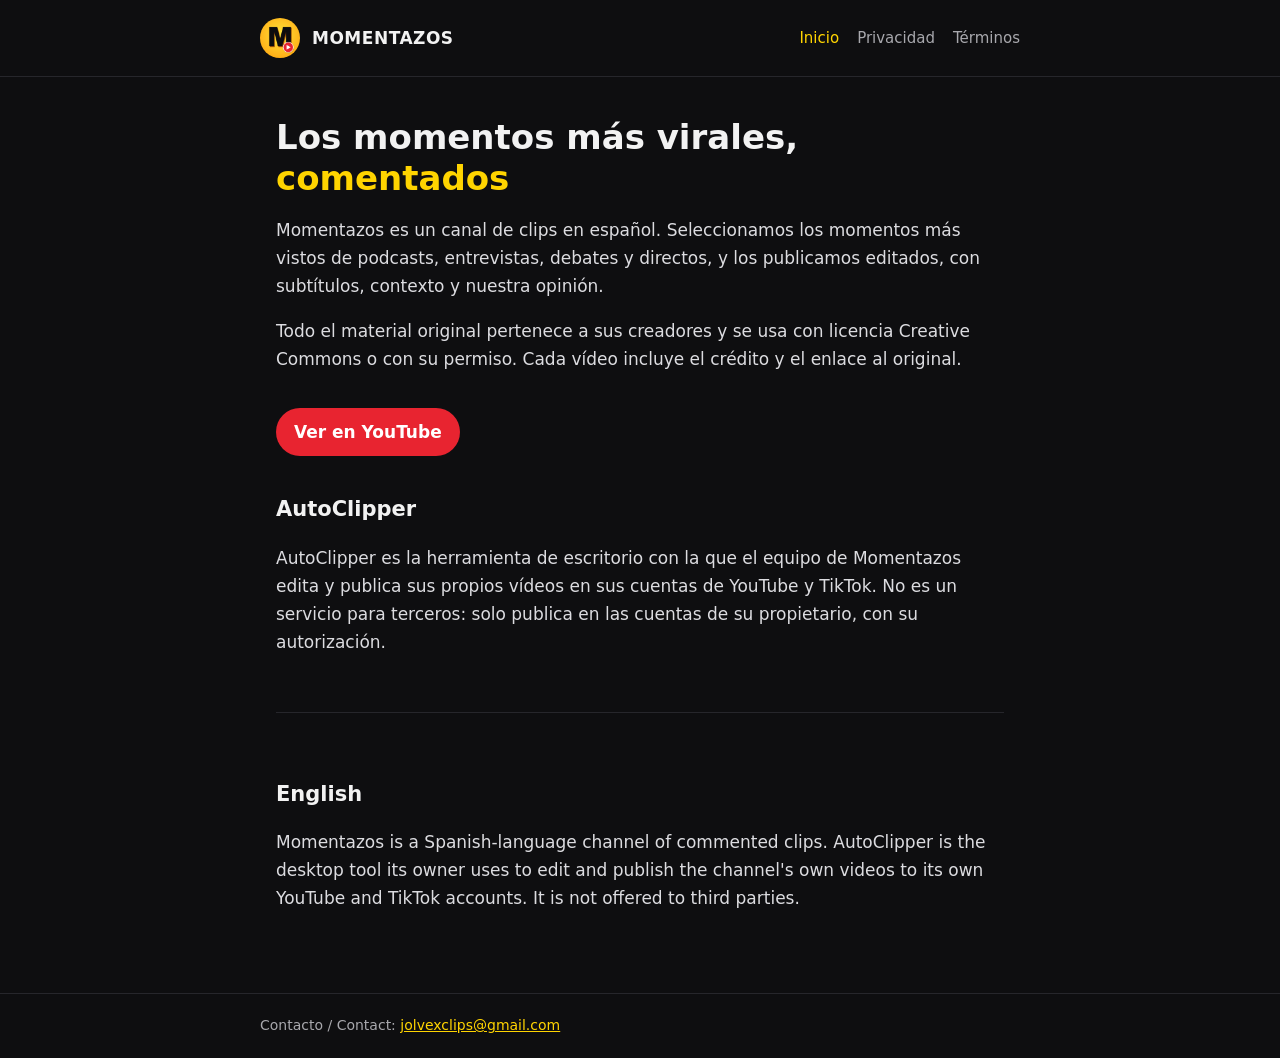
==== index.html @ a9456fc9 "Web de Momentazos: inicio, privacidad y términos Co-Authored-By: Claude Opus 5.5 <noreply@anthropic." ====
<!doctype html>
<html lang="es">
<head>
  <meta charset="utf-8">
  <meta name="viewport" content="width=device-width, initial-scale=1">
  <title>Momentazos</title>
  <meta name="description" content="Los momentos más virales, comentados. Clips subtitulados con contexto y opinión.">
  <link rel="icon" href="avatar.png">
  <link rel="stylesheet" href="style.css">
</head>
<body>
  <header><div class="wrap">
    <img src="avatar.png" alt="">
    <a class="brand" href="./">MOMENTAZOS</a>
    <nav>
      <a href="./" aria-current="page">Inicio</a>
      <a href="privacy.html">Privacidad</a>
      <a href="terms.html">Términos</a>
    </nav>
  </div></header>

  <main class="wrap">
    <h1>Los momentos más virales, <span class="hl">comentados</span></h1>
    <p>Momentazos es un canal de clips en español. Seleccionamos los momentos más vistos de
      podcasts, entrevistas, debates y directos, y los publicamos editados, con subtítulos,
      contexto y nuestra opinión.</p>
    <p>Todo el material original pertenece a sus creadores y se usa con licencia Creative
      Commons o con su permiso. Cada vídeo incluye el crédito y el enlace al original.</p>
    <a class="cta" href="https://www.youtube.com/@momentazosya">Ver en YouTube</a>

    <h2>AutoClipper</h2>
    <p>AutoClipper es la herramienta de escritorio con la que el equipo de Momentazos edita y
      publica sus propios vídeos en sus cuentas de YouTube y TikTok. No es un servicio para
      terceros: solo publica en las cuentas de su propietario, con su autorización.</p>

    <div class="lang" lang="en">
      <h2>English</h2>
      <p>Momentazos is a Spanish-language channel of commented clips. AutoClipper is the desktop
        tool its owner uses to edit and publish the channel's own videos to its own YouTube and
        TikTok accounts. It is not offered to third parties.</p>
    </div>
  </main>

  <footer><div class="wrap">
    <p>Contacto / Contact: <a href="mailto:jolvexclips@gmail.com">jolvexclips@gmail.com</a></p>
  </div></footer>
</body>
</html>
---- style.css ----
:root {
  --bg: #0e0e10;
  --surface: #17171a;
  --text: #f2f2f2;
  --muted: #a8a8ad;
  --accent: #ffd400;
  --red: #e82430;
}
* { box-sizing: border-box; }
body {
  margin: 0;
  background: var(--bg);
  color: var(--text);
  font: 17px/1.65 system-ui, -apple-system, "Segoe UI", Roboto, sans-serif;
}
header {
  border-bottom: 1px solid #26262b;
  padding: 18px 16px;
}
header .wrap { display: flex; align-items: center; gap: 12px; }
header img { width: 40px; height: 40px; border-radius: 50%; }
header a.brand { color: var(--text); font-weight: 800; letter-spacing: .5px; text-decoration: none; }
nav { margin-left: auto; display: flex; gap: 18px; font-size: 15px; }
nav a { color: var(--muted); text-decoration: none; }
nav a:hover, nav a[aria-current] { color: var(--accent); }
.wrap { max-width: 760px; margin: 0 auto; }
main { padding: 40px 16px 64px; }
h1 { font-size: 34px; line-height: 1.2; margin: 0 0 8px; }
h1 .hl { color: var(--accent); }
h2 { font-size: 21px; margin: 36px 0 8px; }
p, li { color: #dcdce0; }
.muted { color: var(--muted); font-size: 15px; }
a { color: var(--accent); }
.lang { margin-top: 56px; padding-top: 28px; border-top: 1px solid #26262b; }
.cta { display: inline-block; margin-top: 18px; background: var(--red); color: #fff;
       padding: 10px 18px; border-radius: 999px; font-weight: 700; text-decoration: none; }
footer { border-top: 1px solid #26262b; padding: 20px 16px; }
footer p { margin: 0; color: var(--muted); font-size: 14px; }
@media (max-width: 520px) {
  h1 { font-size: 27px; }
  nav { gap: 12px; font-size: 14px; }
}
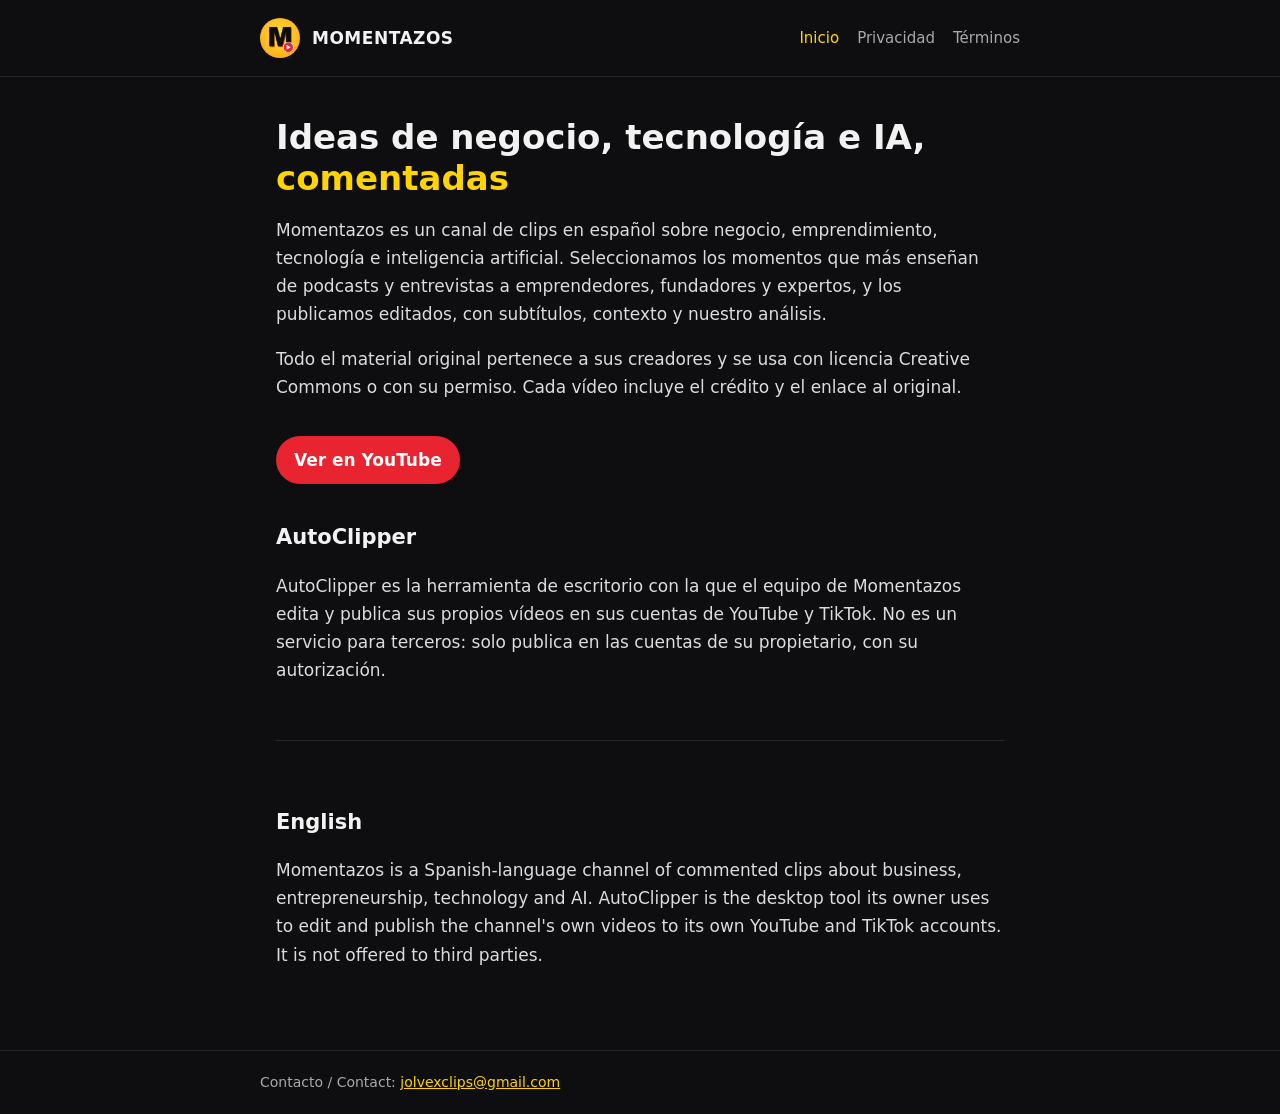
==== commit 656b7602: "Web adaptada al nicho de negocio, tecnología e IA Co-Authored-By: Claude Opus 5.5 <noreply@anthropic" ====
--- a/index.html
+++ b/index.html
@@ -4,7 +4,7 @@
   <meta charset="utf-8">
   <meta name="viewport" content="width=device-width, initial-scale=1">
   <title>Momentazos</title>
-  <meta name="description" content="Los momentos más virales, comentados. Clips subtitulados con contexto y opinión.">
+  <meta name="description" content="Ideas de negocio, emprendimiento, tecnología e IA en clips comentados.">
   <link rel="icon" href="avatar.png">
   <link rel="stylesheet" href="style.css">
 </head>
@@ -20,13 +20,14 @@
   </div></header>
 
   <main class="wrap">
-    <h1>Los momentos más virales, <span class="hl">comentados</span></h1>
-    <p>Momentazos es un canal de clips en español. Seleccionamos los momentos más vistos de
-      podcasts, entrevistas, debates y directos, y los publicamos editados, con subtítulos,
-      contexto y nuestra opinión.</p>
+    <h1>Ideas de negocio, tecnología e IA, <span class="hl">comentadas</span></h1>
+    <p>Momentazos es un canal de clips en español sobre negocio, emprendimiento, tecnología e
+      inteligencia artificial. Seleccionamos los momentos que más enseñan de podcasts y
+      entrevistas a emprendedores, fundadores y expertos, y los publicamos editados, con
+      subtítulos, contexto y nuestro análisis.</p>
     <p>Todo el material original pertenece a sus creadores y se usa con licencia Creative
       Commons o con su permiso. Cada vídeo incluye el crédito y el enlace al original.</p>
-    <a class="cta" href="https://www.youtube.com/@momentazosya">Ver en YouTube</a>
+    <a class="cta" href="https://www.youtube.com/channel/UCdZ_13-sSxQNw8mnKxj6S1A">Ver en YouTube</a>
 
     <h2>AutoClipper</h2>
     <p>AutoClipper es la herramienta de escritorio con la que el equipo de Momentazos edita y
@@ -35,7 +36,8 @@
 
     <div class="lang" lang="en">
       <h2>English</h2>
-      <p>Momentazos is a Spanish-language channel of commented clips. AutoClipper is the desktop
+      <p>Momentazos is a Spanish-language channel of commented clips about business,
+        entrepreneurship, technology and AI. AutoClipper is the desktop
         tool its owner uses to edit and publish the channel's own videos to its own YouTube and
         TikTok accounts. It is not offered to third parties.</p>
     </div>
